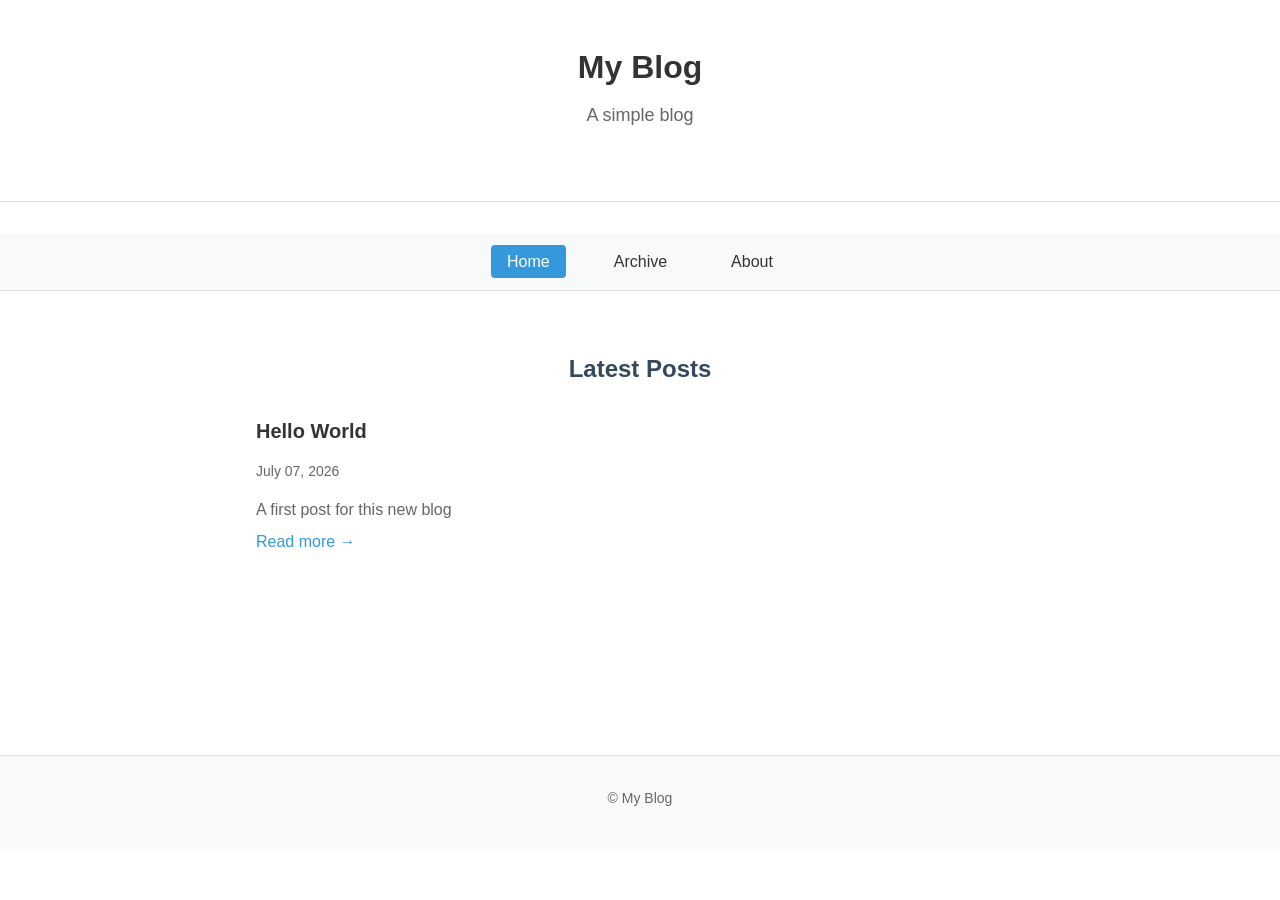
==== index.html @ 63f061d1 "deploy: 9b6d5280cbc20ee9807d1085f10e01f6cc9b8461" ====
<!DOCTYPE html>
<html lang="en">
<head>
    <meta charset="UTF-8">
    <meta name="viewport" content="width=device-width, initial-scale=1.0">
    <meta name="description" content="A simple blog">
    
    <meta property="og:title" content="My Blog">
    <meta property="og:description" content="A simple blog">
    <meta property="og:type" content="website">
    <meta property="og:url" content="/">
    <meta property="og:site_name" content="My Blog">
    
    <title>My Blog</title>
    <link rel="stylesheet" href="/assets/style.css">
</head>
<body>
    <header class="site-header">
        <div class="container">
            <h1 class="site-title">
                <a href="/">My Blog</a>
            </h1>
            <p class="site-description">A simple blog</p>
        </div>
    </header>
    
    <nav class="site-navigation">
        <div class="container">
            <ul class="nav-links">
                <li><a href="/" class="active">Home</a></li>
                <li><a href="/archive.html">Archive</a></li>
                <li><a href="/about.html">About</a></li>
            </ul>
        </div>
    </nav>
    
    <main class="site-content">
        <div class="container">
            <section class="post-list">
                <h2>Latest Posts</h2>
                
                <article class="post-summary">
                    <h3 class="post-title">
                        <a href="/posts/hello-world/">Hello World</a>
                    </h3>
                    <div class="post-meta">
                        <time datetime="2026-07-07T00:00:00">July 07, 2026</time>
                    </div>
                    <div class="post-excerpt">
                        A first post for this new blog
                    </div>
                    <a href="/posts/hello-world/" class="read-more">Read more &rarr;</a>
                </article>
            </section>
            
            
        </div>
    </main>
    
    <footer class="site-footer">
        <div class="container">
            <p>&copy; My Blog</p>
        </div>
    </footer>
</body>
</html>
---- assets/style.css ----
/*
 * Main CSS for static blog
 * Clean, minimal design with focus on readability
 * No JavaScript required - pure HTML + CSS
 */

/* ============================================
   CSS Variables / Theme Colors
   ============================================ */
:root {
    /* Primary colors */
    --color-primary: #2c3e50;
    --color-secondary: #34495e;
    --color-accent: #3498db;
    
    /* Text colors */
    --color-text: #333;
    --color-text-light: #666;
    --color-text-lighter: #999;
    
    /* Background colors */
    --color-bg: #fff;
    --color-bg-light: #f8f9fa;
    --color-bg-dark: #f0f0f0;
    
    /* Border colors */
    --color-border: #e0e0e0;
    --color-border-dark: #ccc;
    
    /* Link colors */
    --color-link: #3498db;
    --color-link-hover: #2980b9;
    --color-link-visited: #9b59b6;
    
    /* Code colors */
    --color-code-bg: #f5f5f5;
    --color-code-border: #ddd;
    --color-code-text: #d14;
    
    /* Spacing */
    --spacing-sm: 0.5rem;
    --spacing-md: 1rem;
    --spacing-lg: 1.5rem;
    --spacing-xl: 2rem;
    --spacing-2xl: 3rem;
    
    /* Typography */
    --font-size-sm: 0.875rem;
    --font-size-base: 1rem;
    --font-size-lg: 1.125rem;
    --font-size-xl: 1.25rem;
    --font-size-2xl: 1.5rem;
    --font-size-3xl: 2rem;
    
    /* Line heights */
    --line-height-tight: 1.2;
    --line-height-normal: 1.5;
    --line-height-relaxed: 1.75;
    
    /* Max widths */
    --max-width-sm: 600px;
    --max-width-md: 800px;
    --max-width-lg: 1000px;
    --max-width-xl: 1200px;
    
    /* Border radius */
    --radius-sm: 4px;
    --radius-md: 6px;
    --radius-lg: 8px;
    
    /* Transitions */
    --transition-fast: 0.15s ease;
    --transition-normal: 0.25s ease;
}

/* ============================================
   Reset / Base Styles
   ============================================ */
*, *::before, *::after {
    box-sizing: border-box;
    margin: 0;
    padding: 0;
}

html {
    scroll-behavior: smooth;
}

body {
    font-family: -apple-system, BlinkMacSystemFont, "Segoe UI", Roboto, "Helvetica Neue", Arial, sans-serif;
    line-height: var(--line-height-normal);
    color: var(--color-text);
    background-color: var(--color-bg);
    font-size: var(--font-size-base);
}

/* ============================================
   Typography
   ============================================ */
h1, h2, h3, h4, h5, h6 {
    font-weight: 600;
    line-height: var(--line-height-tight);
    margin-bottom: var(--spacing-md);
    color: var(--color-text);
}

h1 { font-size: var(--font-size-3xl); }
h2 { font-size: var(--font-size-2xl); }
h3 { font-size: var(--font-size-xl); }
h4 { font-size: var(--font-size-lg); }
h5 { font-size: var(--font-size-base); }
h6 { font-size: var(--font-size-sm); }

p {
    margin-bottom: var(--spacing-lg);
}

a {
    color: var(--color-link);
    text-decoration: underline;
    transition: color var(--transition-normal);
}

a:hover {
    color: var(--color-link-hover);
}

a:visited {
    color: var(--color-link-visited);
}

/* ============================================
   Layout
   ============================================ */
.container {
    width: 100%;
    max-width: var(--max-width-md);
    margin: 0 auto;
    padding: 0 var(--spacing-md);
}

/* ============================================
   Site Header
   ============================================ */
.site-header {
    background-color: var(--color-bg);
    border-bottom: 1px solid var(--color-border);
    padding: var(--spacing-2xl) 0;
    margin-bottom: var(--spacing-xl);
}

.site-header .container {
    text-align: center;
}

.site-title {
    margin-bottom: var(--spacing-md);
}

.site-title a {
    color: var(--color-text);
    text-decoration: none;
}

.site-title a:hover {
    color: var(--color-link);
}

.site-description {
    color: var(--color-text-light);
    font-size: var(--font-size-lg);
}

/* ============================================
   Site Navigation
   ============================================ */
.site-navigation {
    background-color: var(--color-bg-light);
    border-bottom: 1px solid var(--color-border);
    padding: var(--spacing-md) 0;
    margin-bottom: var(--spacing-xl);
}

.site-navigation .nav-links {
    display: flex;
    justify-content: center;
    list-style: none;
    gap: var(--spacing-xl);
}

.site-navigation .nav-links li {
    margin: 0;
}

.site-navigation .nav-links a {
    text-decoration: none;
    font-weight: 500;
    color: var(--color-text);
    padding: var(--spacing-sm) var(--spacing-md);
    border-radius: var(--radius-sm);
    transition: all var(--transition-normal);
}

.site-navigation .nav-links a:hover {
    background-color: var(--color-bg-dark);
    color: var(--color-link);
}

.site-navigation .nav-links a.active {
    background-color: var(--color-link);
    color: white;
}

/* ============================================
   Site Content
   ============================================ */
.site-content {
    padding: var(--spacing-xl) 0;
    min-height: 400px;
}

/* ============================================
   Post List / Summary
   ============================================ */
.post-list {
    margin-bottom: var(--spacing-xl);
}

.post-list h2 {
    margin-bottom: var(--spacing-xl);
    text-align: center;
    color: var(--color-secondary);
}

.post-summary {
    border-bottom: 1px solid var(--color-border);
    padding-bottom: var(--spacing-lg);
    margin-bottom: var(--spacing-xl);
}

.post-summary:last-child {
    border-bottom: none;
    margin-bottom: 0;
}

.post-title {
    margin-bottom: var(--spacing-sm);
}

.post-title a {
    text-decoration: none;
    color: var(--color-text);
    font-size: var(--font-size-xl);
}

.post-title a:hover {
    color: var(--color-link);
}

.post-meta {
    color: var(--color-text-light);
    font-size: var(--font-size-sm);
    margin-bottom: var(--spacing-md);
}

.post-excerpt {
    color: var(--color-text-light);
    font-size: var(--font-size-base);
}

.read-more {
    display: inline-block;
    text-decoration: none;
    color: var(--color-link);
    font-weight: 500;
    margin-top: var(--spacing-sm);
}

.read-more:hover {
    color: var(--color-link-hover);
    text-decoration: underline;
}

/* ============================================
   Full Post
   ============================================ */
.post-full {
    background-color: var(--color-bg);
    border-radius: var(--radius-md);
    padding: var(--spacing-xl);
    box-shadow: 0 2px 4px rgba(0, 0, 0, 0.1);
}

.post-header {
    margin-bottom: var(--spacing-xl);
    border-bottom: 1px solid var(--color-border);
    padding-bottom: var(--spacing-lg);
}

.post-title {
    font-size: var(--font-size-2xl);
    margin-bottom: var(--spacing-md);
}

.post-meta {
    display: flex;
    gap: var(--spacing-md);
    font-size: var(--font-size-sm);
    color: var(--color-text-light);
}

.post-content {
    line-height: var(--line-height-relaxed);
}

.post-content h1,
.post-content h2,
.post-content h3,
.post-content h4,
.post-content h5,
.post-content h6 {
    margin-top: var(--spacing-xl);
    margin-bottom: var(--spacing-lg);
}

.post-content p {
    margin-bottom: var(--spacing-lg);
}

.post-content ul,
.post-content ol {
    margin-bottom: var(--spacing-lg);
    padding-left: var(--spacing-xl);
}

.post-content li {
    margin-bottom: var(--spacing-sm);
}

.post-content blockquote {
    border-left: 4px solid var(--color-border-dark);
    padding-left: var(--spacing-md);
    margin-left: 0;
    color: var(--color-text-light);
    font-style: italic;
    margin-bottom: var(--spacing-lg);
}

.post-content pre {
    background-color: var(--color-code-bg);
    border: 1px solid var(--color-code-border);
    border-radius: var(--radius-sm);
    padding: var(--spacing-md);
    overflow-x: auto;
    margin-bottom: var(--spacing-lg);
}

.post-content code {
    background-color: var(--color-code-bg);
    border: 1px solid var(--color-code-border);
    border-radius: var(--radius-sm);
    padding: 0 var(--spacing-sm);
    font-family: "SFMono-Regular", Consolas, "Liberation Mono", Menlo, monospace;
    font-size: var(--font-size-sm);
    color: var(--color-code-text);
}

.post-content pre code {
    background-color: transparent;
    border: none;
    padding: 0;
    font-size: var(--font-size-sm);
}

.post-content hr {
    border: 0;
    border-top: 1px solid var(--color-border);
    margin: var(--spacing-xl) 0;
}

.post-content img {
    max-width: 100%;
    height: auto;
    margin: var(--spacing-lg) 0;
    border-radius: var(--radius-md);
}

.post-content a {
    color: var(--color-link);
}

.post-content a:hover {
    color: var(--color-link-hover);
}

.post-footer {
    margin-top: var(--spacing-xl);
    padding-top: var(--spacing-lg);
    border-top: 1px solid var(--color-border);
    font-size: var(--font-size-sm);
    color: var(--color-text-light);
    text-align: right;
}

/* ============================================
   Post Navigation
   ============================================ */
.post-navigation {
    margin-top: var(--spacing-xl);
    text-align: center;
}

.back-link {
    display: inline-block;
    text-decoration: none;
    color: var(--color-text-light);
    font-size: var(--font-size-base);
    padding: var(--spacing-md) var(--spacing-lg);
    border: 1px solid var(--color-border);
    border-radius: var(--radius-md);
    transition: all var(--transition-normal);
}

.back-link:hover {
    background-color: var(--color-bg-light);
    color: var(--color-link);
    border-color: var(--color-link);
}

/* ============================================
   Pagination
   ============================================ */
.pagination {
    display: flex;
    justify-content: center;
    align-items: center;
    gap: var(--spacing-md);
    margin-top: var(--spacing-xl);
    flex-wrap: wrap;
}

.pagination .prev-page,
.pagination .next-page {
    display: inline-block;
    text-decoration: none;
    color: var(--color-link);
    font-weight: 500;
    padding: var(--spacing-sm) var(--spacing-md);
    border: 1px solid var(--color-border);
    border-radius: var(--radius-md);
    transition: all var(--transition-normal);
}

.pagination .prev-page:hover,
.pagination .next-page:hover {
    background-color: var(--color-bg-light);
    color: var(--color-link-hover);
}

.pagination-info {
    color: var(--color-text-light);
    font-size: var(--font-size-sm);
}

/* ============================================
   Site Footer
   ============================================ */
.site-footer {
    background-color: var(--color-bg-light);
    border-top: 1px solid var(--color-border);
    padding: var(--spacing-xl) 0;
    margin-top: var(--spacing-xl);
    text-align: center;
    color: var(--color-text-light);
    font-size: var(--font-size-sm);
}

.site-footer p {
    margin-bottom: var(--spacing-sm);
}

/* ============================================
   Responsive Design
   ============================================ */
@media (max-width: 768px) {
    .container {
        padding: 0 var(--spacing-sm);
    }
    
    .site-navigation .nav-links {
        flex-direction: column;
        align-items: center;
        gap: var(--spacing-md);
    }
    
    .site-header,
    .site-navigation {
        padding: var(--spacing-lg) 0;
    }
    
    .site-content {
        padding: var(--spacing-lg) 0;
    }
    
    .post-full {
        padding: var(--spacing-lg);
    }
    
    .pagination {
        flex-direction: column;
        gap: var(--spacing-md);
    }
}

@media (max-width: 480px) {
    h1 { font-size: var(--font-size-2xl); }
    h2 { font-size: var(--font-size-xl); }
    h3 { font-size: var(--font-size-lg); }
    
    .container {
        max-width: 100%;
    }
}

/* ============================================
   Print Styles
   ============================================ */
@media print {
    body {
        background: white;
        color: black;
    }
    
    .site-header,
    .site-navigation,
    .site-footer,
    .pagination,
    .post-navigation {
        display: none !important;
    }
    
    .post-full {
        box-shadow: none;
        border: none;
        padding: 0;
    }
    
    a {
        text-decoration: none;
        color: inherit;
    }
    
    pre {
        background: #f5f5f5;
        border: 1px solid #ddd;
    }
    
    code {
        background: #f5f5f5;
        border: 1px solid #ddd;
    }
}

/* ============================================
   Dark Mode Support (Optional)
   ============================================ */
@media (prefers-color-scheme: dark) {
    :root {
        --color-bg: #1a1a1a;
        --color-bg-light: #252525;
        --color-bg-dark: #151515;
        --color-text: #e0e0e0;
        --color-text-light: #a0a0a0;
        --color-text-lighter: #707070;
        --color-border: #404040;
        --color-border-dark: #505050;
        --color-code-bg: #2d2d2d;
        --color-code-border: #404040;
        --color-code-text: #f8f8f2;
        --color-link: #58a6ff;
        --color-link-hover: #79c0ff;
        --color-link-visited: #bc94e0;
    }
    
    .post-full {
        background-color: var(--color-bg-light);
    }
}

/* ============================================
   Utility Classes
   ============================================ */
.clearfix::after {
    content: "";
    display: table;
    clear: both;
}

.text-center { text-align: center; }
.text-left { text-align: left; }
.text-right { text-align: right; }

.mt-sm { margin-top: var(--spacing-sm); }
.mt-md { margin-top: var(--spacing-md); }
.mt-lg { margin-top: var(--spacing-lg); }
.mt-xl { margin-top: var(--spacing-xl); }

.mb-sm { margin-bottom: var(--spacing-sm); }
.mb-md { margin-bottom: var(--spacing-md); }
.mb-lg { margin-bottom: var(--spacing-lg); }
.mb-xl { margin-bottom: var(--spacing-xl); }

.hidden { display: none; }
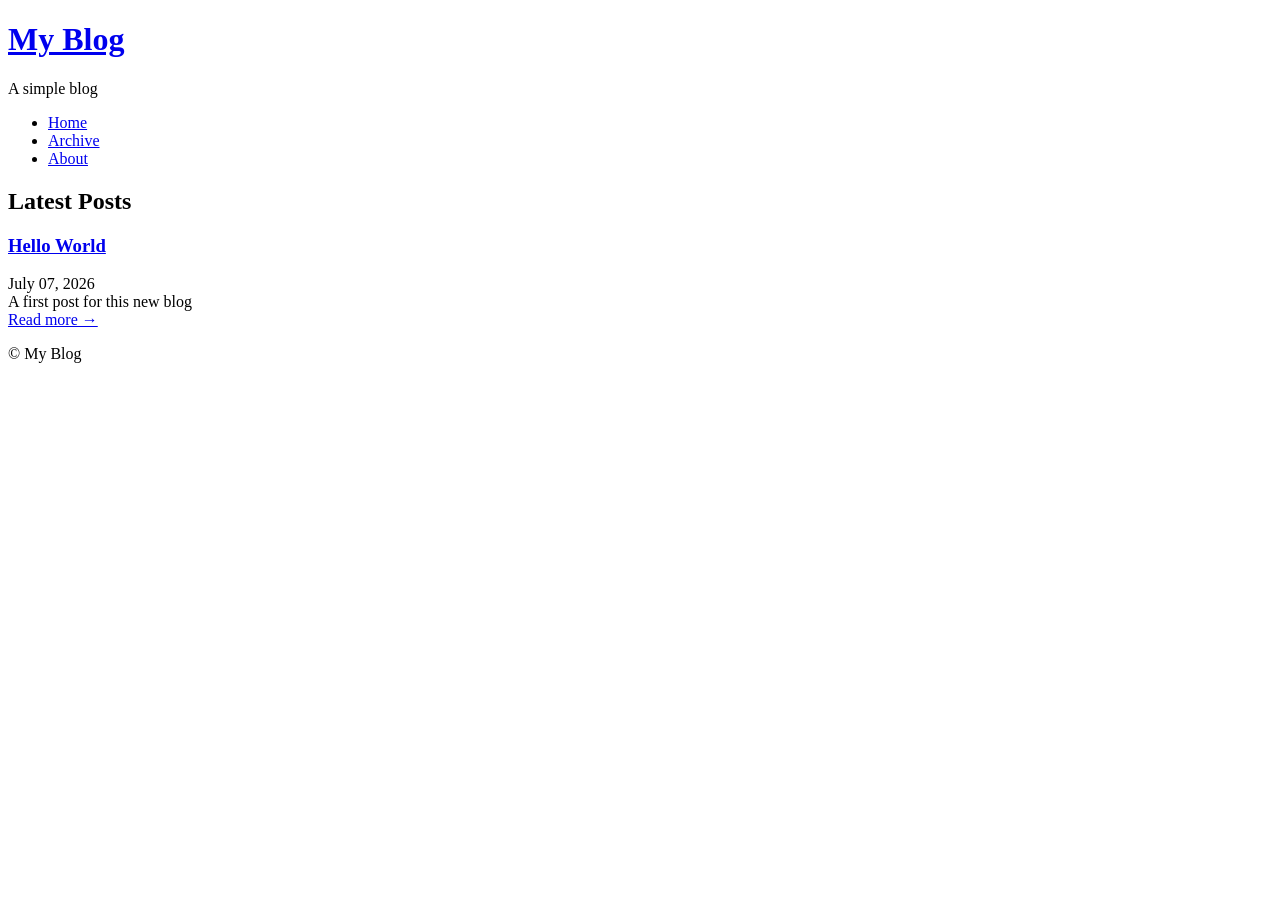
==== commit fbfadfe4: "deploy: c3e49863c03a83080141f49167c800b4b06902db" ====
--- a/index.html
+++ b/index.html
@@ -8,17 +8,18 @@
     <meta property="og:title" content="My Blog">
     <meta property="og:description" content="A simple blog">
     <meta property="og:type" content="website">
-    <meta property="og:url" content="/">
+    <meta property="og:url" content="/non-us.overgaard.org.github.io/">
     <meta property="og:site_name" content="My Blog">
     
     <title>My Blog</title>
-    <link rel="stylesheet" href="/assets/style.css">
+    <link rel="icon" href="/non-us.overgaard.org.github.io/assets/favicon.ico" type="image/x-icon">
+    <link rel="stylesheet" href="/non-us.overgaard.org.github.io/assets/style.css">
 </head>
 <body>
     <header class="site-header">
         <div class="container">
             <h1 class="site-title">
-                <a href="/">My Blog</a>
+                <a href="/non-us.overgaard.org.github.io/">My Blog</a>
             </h1>
             <p class="site-description">A simple blog</p>
         </div>
@@ -27,9 +28,9 @@
     <nav class="site-navigation">
         <div class="container">
             <ul class="nav-links">
-                <li><a href="/" class="active">Home</a></li>
-                <li><a href="/archive.html">Archive</a></li>
-                <li><a href="/about.html">About</a></li>
+                <li><a href="/non-us.overgaard.org.github.io/" class="active">Home</a></li>
+                <li><a href="/non-us.overgaard.org.github.io/archive.html">Archive</a></li>
+                <li><a href="/non-us.overgaard.org.github.io/about.html">About</a></li>
             </ul>
         </div>
     </nav>
@@ -41,7 +42,7 @@
                 
                 <article class="post-summary">
                     <h3 class="post-title">
-                        <a href="/posts/hello-world/">Hello World</a>
+                        <a href="/non-us.overgaard.org.github.io/posts/hello-world/">Hello World</a>
                     </h3>
                     <div class="post-meta">
                         <time datetime="2026-07-07T00:00:00">July 07, 2026</time>
@@ -49,7 +50,7 @@
                     <div class="post-excerpt">
                         A first post for this new blog
                     </div>
-                    <a href="/posts/hello-world/" class="read-more">Read more &rarr;</a>
+                    <a href="/non-us.overgaard.org.github.io/posts/hello-world/" class="read-more">Read more &rarr;</a>
                 </article>
             </section>
             
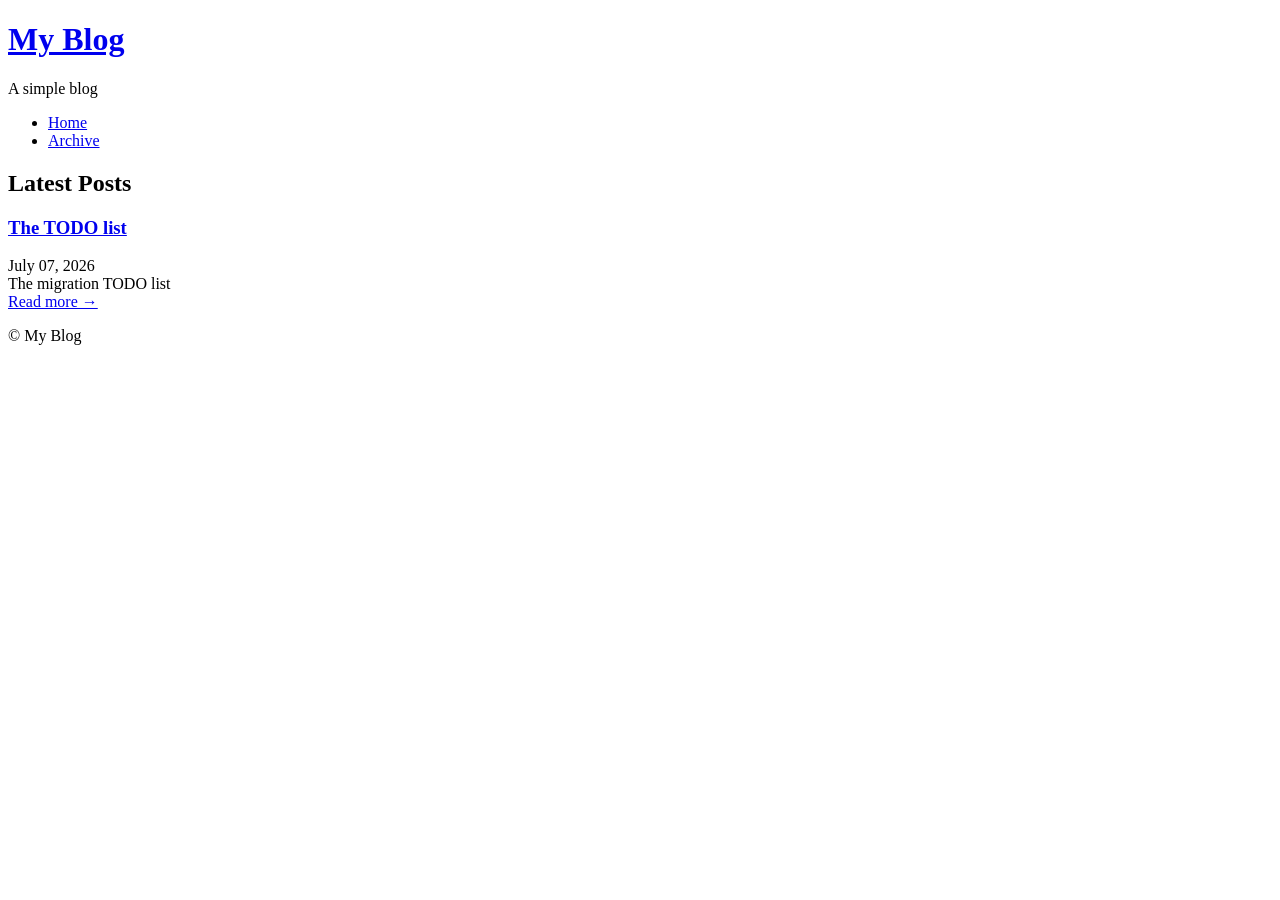
==== commit 6da559fa: "deploy: 572057508ede7924e4f6842fadabdc45c36a08c8" ====
--- a/index.html
+++ b/index.html
@@ -30,7 +30,6 @@
             <ul class="nav-links">
                 <li><a href="/non-us.overgaard.org.github.io/" class="active">Home</a></li>
                 <li><a href="/non-us.overgaard.org.github.io/archive.html">Archive</a></li>
-                <li><a href="/non-us.overgaard.org.github.io/about.html">About</a></li>
             </ul>
         </div>
     </nav>
@@ -42,15 +41,15 @@
                 
                 <article class="post-summary">
                     <h3 class="post-title">
-                        <a href="/non-us.overgaard.org.github.io/posts/hello-world/">Hello World</a>
+                        <a href="/non-us.overgaard.org.github.io/posts/the-todo-list/">The TODO list</a>
                     </h3>
                     <div class="post-meta">
                         <time datetime="2026-07-07T00:00:00">July 07, 2026</time>
                     </div>
                     <div class="post-excerpt">
-                        A first post for this new blog
+                        The migration TODO list
                     </div>
-                    <a href="/non-us.overgaard.org.github.io/posts/hello-world/" class="read-more">Read more &rarr;</a>
+                    <a href="/non-us.overgaard.org.github.io/posts/the-todo-list/" class="read-more">Read more &rarr;</a>
                 </article>
             </section>
             
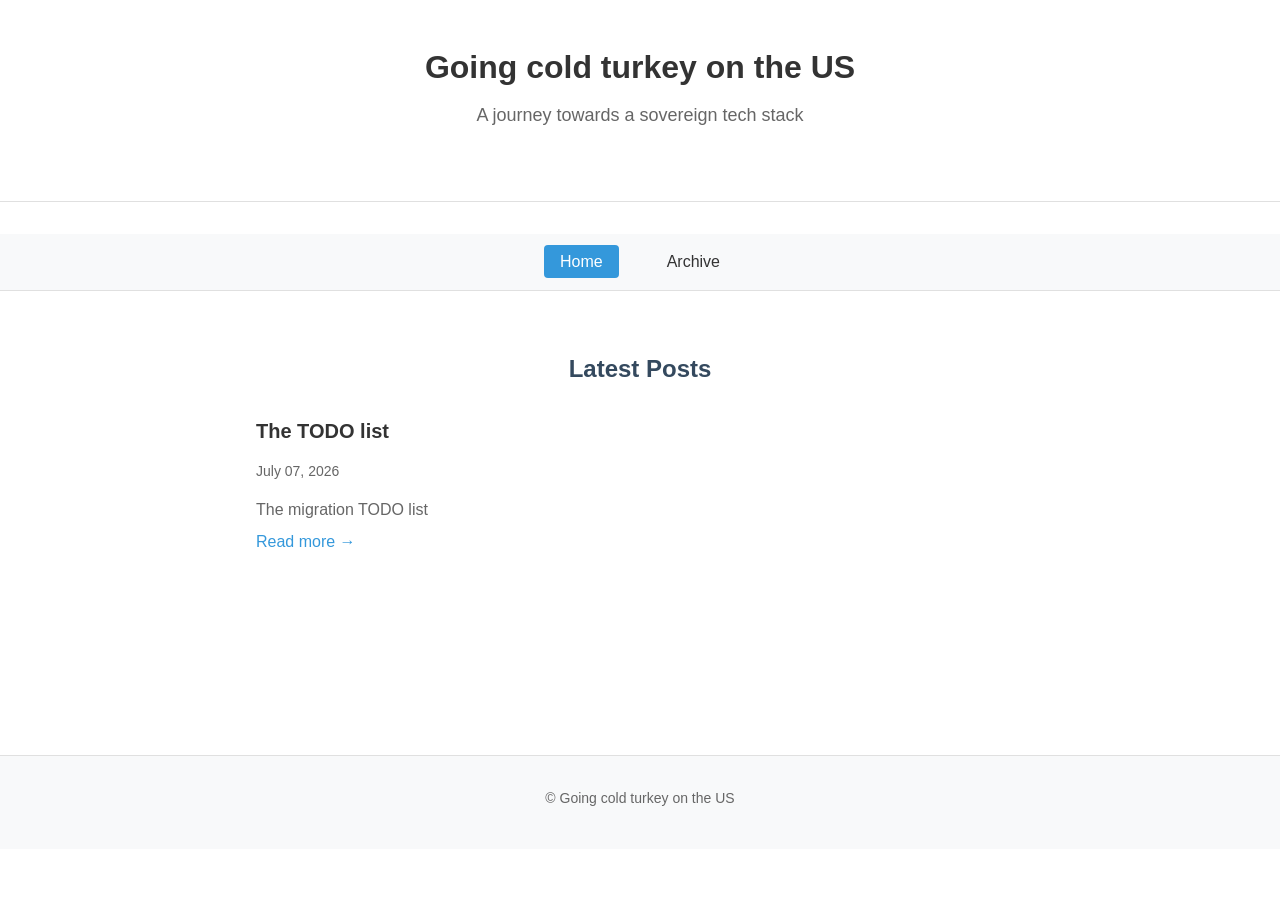
==== commit d17ad123: "Publish site: ${github.sha} 4b8987ff3e7a2557f955aade684b04a42973f3e4" ====
--- a/index.html
+++ b/index.html
@@ -3,33 +3,32 @@
 <head>
     <meta charset="UTF-8">
     <meta name="viewport" content="width=device-width, initial-scale=1.0">
-    <meta name="description" content="A simple blog">
+    <meta name="description" content="A journey towards a sovereign tech stack">
     
-    <meta property="og:title" content="My Blog">
-    <meta property="og:description" content="A simple blog">
+    <meta property="og:title" content="Going cold turkey on the US">
+    <meta property="og:description" content="A journey towards a sovereign tech stack">
     <meta property="og:type" content="website">
-    <meta property="og:url" content="/non-us.overgaard.org.github.io/">
-    <meta property="og:site_name" content="My Blog">
+    <meta property="og:site_name" content="Going cold turkey on the US">
     
-    <title>My Blog</title>
-    <link rel="icon" href="/non-us.overgaard.org.github.io/assets/favicon.ico" type="image/x-icon">
-    <link rel="stylesheet" href="/non-us.overgaard.org.github.io/assets/style.css">
+    <title>Going cold turkey on the US</title>
+    <link rel="icon" href="assets/favicon.ico" type="image/x-icon">
+    <link rel="stylesheet" href="assets/style.css">
 </head>
 <body>
     <header class="site-header">
         <div class="container">
             <h1 class="site-title">
-                <a href="/non-us.overgaard.org.github.io/">My Blog</a>
+                <a href="">Going cold turkey on the US</a>
             </h1>
-            <p class="site-description">A simple blog</p>
+            <p class="site-description">A journey towards a sovereign tech stack</p>
         </div>
     </header>
     
     <nav class="site-navigation">
         <div class="container">
             <ul class="nav-links">
-                <li><a href="/non-us.overgaard.org.github.io/" class="active">Home</a></li>
-                <li><a href="/non-us.overgaard.org.github.io/archive.html">Archive</a></li>
+                <li><a href="" class="active">Home</a></li>
+                <li><a href="archive.html">Archive</a></li>
             </ul>
         </div>
     </nav>
@@ -41,7 +40,7 @@
                 
                 <article class="post-summary">
                     <h3 class="post-title">
-                        <a href="/non-us.overgaard.org.github.io/posts/the-todo-list/">The TODO list</a>
+                        <a href="posts/the-todo-list/">The TODO list</a>
                     </h3>
                     <div class="post-meta">
                         <time datetime="2026-07-07T00:00:00">July 07, 2026</time>
@@ -49,7 +48,7 @@
                     <div class="post-excerpt">
                         The migration TODO list
                     </div>
-                    <a href="/non-us.overgaard.org.github.io/posts/the-todo-list/" class="read-more">Read more &rarr;</a>
+                    <a href="posts/the-todo-list/" class="read-more">Read more &rarr;</a>
                 </article>
             </section>
             
@@ -59,7 +58,7 @@
     
     <footer class="site-footer">
         <div class="container">
-            <p>&copy; My Blog</p>
+            <p>&copy; Going cold turkey on the US</p>
         </div>
     </footer>
 </body>
--- a/assets/style.css
+++ b/assets/style.css
@@ -0,0 +1,613 @@
+/*
+ * Main CSS for static blog
+ * Clean, minimal design with focus on readability
+ * No JavaScript required - pure HTML + CSS
+ */
+
+/* ============================================
+   CSS Variables / Theme Colors
+   ============================================ */
+:root {
+    /* Primary colors */
+    --color-primary: #2c3e50;
+    --color-secondary: #34495e;
+    --color-accent: #3498db;
+    
+    /* Text colors */
+    --color-text: #333;
+    --color-text-light: #666;
+    --color-text-lighter: #999;
+    
+    /* Background colors */
+    --color-bg: #fff;
+    --color-bg-light: #f8f9fa;
+    --color-bg-dark: #f0f0f0;
+    
+    /* Border colors */
+    --color-border: #e0e0e0;
+    --color-border-dark: #ccc;
+    
+    /* Link colors */
+    --color-link: #3498db;
+    --color-link-hover: #2980b9;
+    --color-link-visited: #9b59b6;
+    
+    /* Code colors */
+    --color-code-bg: #f5f5f5;
+    --color-code-border: #ddd;
+    --color-code-text: #d14;
+    
+    /* Spacing */
+    --spacing-sm: 0.5rem;
+    --spacing-md: 1rem;
+    --spacing-lg: 1.5rem;
+    --spacing-xl: 2rem;
+    --spacing-2xl: 3rem;
+    
+    /* Typography */
+    --font-size-sm: 0.875rem;
+    --font-size-base: 1rem;
+    --font-size-lg: 1.125rem;
+    --font-size-xl: 1.25rem;
+    --font-size-2xl: 1.5rem;
+    --font-size-3xl: 2rem;
+    
+    /* Line heights */
+    --line-height-tight: 1.2;
+    --line-height-normal: 1.5;
+    --line-height-relaxed: 1.75;
+    
+    /* Max widths */
+    --max-width-sm: 600px;
+    --max-width-md: 800px;
+    --max-width-lg: 1000px;
+    --max-width-xl: 1200px;
+    
+    /* Border radius */
+    --radius-sm: 4px;
+    --radius-md: 6px;
+    --radius-lg: 8px;
+    
+    /* Transitions */
+    --transition-fast: 0.15s ease;
+    --transition-normal: 0.25s ease;
+}
+
+/* ============================================
+   Reset / Base Styles
+   ============================================ */
+*, *::before, *::after {
+    box-sizing: border-box;
+    margin: 0;
+    padding: 0;
+}
+
+html {
+    scroll-behavior: smooth;
+}
+
+body {
+    font-family: -apple-system, BlinkMacSystemFont, "Segoe UI", Roboto, "Helvetica Neue", Arial, sans-serif;
+    line-height: var(--line-height-normal);
+    color: var(--color-text);
+    background-color: var(--color-bg);
+    font-size: var(--font-size-base);
+}
+
+/* ============================================
+   Typography
+   ============================================ */
+h1, h2, h3, h4, h5, h6 {
+    font-weight: 600;
+    line-height: var(--line-height-tight);
+    margin-bottom: var(--spacing-md);
+    color: var(--color-text);
+}
+
+h1 { font-size: var(--font-size-3xl); }
+h2 { font-size: var(--font-size-2xl); }
+h3 { font-size: var(--font-size-xl); }
+h4 { font-size: var(--font-size-lg); }
+h5 { font-size: var(--font-size-base); }
+h6 { font-size: var(--font-size-sm); }
+
+p {
+    margin-bottom: var(--spacing-lg);
+}
+
+a {
+    color: var(--color-link);
+    text-decoration: underline;
+    transition: color var(--transition-normal);
+}
+
+a:hover {
+    color: var(--color-link-hover);
+}
+
+a:visited {
+    color: var(--color-link-visited);
+}
+
+/* ============================================
+   Layout
+   ============================================ */
+.container {
+    width: 100%;
+    max-width: var(--max-width-md);
+    margin: 0 auto;
+    padding: 0 var(--spacing-md);
+}
+
+/* ============================================
+   Site Header
+   ============================================ */
+.site-header {
+    background-color: var(--color-bg);
+    border-bottom: 1px solid var(--color-border);
+    padding: var(--spacing-2xl) 0;
+    margin-bottom: var(--spacing-xl);
+}
+
+.site-header .container {
+    text-align: center;
+}
+
+.site-title {
+    margin-bottom: var(--spacing-md);
+}
+
+.site-title a {
+    color: var(--color-text);
+    text-decoration: none;
+}
+
+.site-title a:hover {
+    color: var(--color-link);
+}
+
+.site-description {
+    color: var(--color-text-light);
+    font-size: var(--font-size-lg);
+}
+
+/* ============================================
+   Site Navigation
+   ============================================ */
+.site-navigation {
+    background-color: var(--color-bg-light);
+    border-bottom: 1px solid var(--color-border);
+    padding: var(--spacing-md) 0;
+    margin-bottom: var(--spacing-xl);
+}
+
+.site-navigation .nav-links {
+    display: flex;
+    justify-content: center;
+    list-style: none;
+    gap: var(--spacing-xl);
+}
+
+.site-navigation .nav-links li {
+    margin: 0;
+}
+
+.site-navigation .nav-links a {
+    text-decoration: none;
+    font-weight: 500;
+    color: var(--color-text);
+    padding: var(--spacing-sm) var(--spacing-md);
+    border-radius: var(--radius-sm);
+    transition: all var(--transition-normal);
+}
+
+.site-navigation .nav-links a:hover {
+    background-color: var(--color-bg-dark);
+    color: var(--color-link);
+}
+
+.site-navigation .nav-links a.active {
+    background-color: var(--color-link);
+    color: white;
+}
+
+/* ============================================
+   Site Content
+   ============================================ */
+.site-content {
+    padding: var(--spacing-xl) 0;
+    min-height: 400px;
+}
+
+/* ============================================
+   Post List / Summary
+   ============================================ */
+.post-list {
+    margin-bottom: var(--spacing-xl);
+}
+
+.post-list h2 {
+    margin-bottom: var(--spacing-xl);
+    text-align: center;
+    color: var(--color-secondary);
+}
+
+.post-summary {
+    border-bottom: 1px solid var(--color-border);
+    padding-bottom: var(--spacing-lg);
+    margin-bottom: var(--spacing-xl);
+}
+
+.post-summary:last-child {
+    border-bottom: none;
+    margin-bottom: 0;
+}
+
+.post-title {
+    margin-bottom: var(--spacing-sm);
+}
+
+.post-title a {
+    text-decoration: none;
+    color: var(--color-text);
+    font-size: var(--font-size-xl);
+}
+
+.post-title a:hover {
+    color: var(--color-link);
+}
+
+.post-meta {
+    color: var(--color-text-light);
+    font-size: var(--font-size-sm);
+    margin-bottom: var(--spacing-md);
+}
+
+.post-excerpt {
+    color: var(--color-text-light);
+    font-size: var(--font-size-base);
+}
+
+.read-more {
+    display: inline-block;
+    text-decoration: none;
+    color: var(--color-link);
+    font-weight: 500;
+    margin-top: var(--spacing-sm);
+}
+
+.read-more:hover {
+    color: var(--color-link-hover);
+    text-decoration: underline;
+}
+
+/* ============================================
+   Full Post
+   ============================================ */
+.post-full {
+    background-color: var(--color-bg);
+    border-radius: var(--radius-md);
+    padding: var(--spacing-xl);
+    box-shadow: 0 2px 4px rgba(0, 0, 0, 0.1);
+}
+
+.post-header {
+    margin-bottom: var(--spacing-xl);
+    border-bottom: 1px solid var(--color-border);
+    padding-bottom: var(--spacing-lg);
+}
+
+.post-title {
+    font-size: var(--font-size-2xl);
+    margin-bottom: var(--spacing-md);
+}
+
+.post-meta {
+    display: flex;
+    gap: var(--spacing-md);
+    font-size: var(--font-size-sm);
+    color: var(--color-text-light);
+}
+
+.post-content {
+    line-height: var(--line-height-relaxed);
+}
+
+.post-content h1,
+.post-content h2,
+.post-content h3,
+.post-content h4,
+.post-content h5,
+.post-content h6 {
+    margin-top: var(--spacing-xl);
+    margin-bottom: var(--spacing-lg);
+}
+
+.post-content p {
+    margin-bottom: var(--spacing-lg);
+}
+
+.post-content ul,
+.post-content ol {
+    margin-bottom: var(--spacing-lg);
+    padding-left: var(--spacing-xl);
+}
+
+.post-content li {
+    margin-bottom: var(--spacing-sm);
+}
+
+.post-content blockquote {
+    border-left: 4px solid var(--color-border-dark);
+    padding-left: var(--spacing-md);
+    margin-left: 0;
+    color: var(--color-text-light);
+    font-style: italic;
+    margin-bottom: var(--spacing-lg);
+}
+
+.post-content pre {
+    background-color: var(--color-code-bg);
+    border: 1px solid var(--color-code-border);
+    border-radius: var(--radius-sm);
+    padding: var(--spacing-md);
+    overflow-x: auto;
+    margin-bottom: var(--spacing-lg);
+}
+
+.post-content code {
+    background-color: var(--color-code-bg);
+    border: 1px solid var(--color-code-border);
+    border-radius: var(--radius-sm);
+    padding: 0 var(--spacing-sm);
+    font-family: "SFMono-Regular", Consolas, "Liberation Mono", Menlo, monospace;
+    font-size: var(--font-size-sm);
+    color: var(--color-code-text);
+}
+
+.post-content pre code {
+    background-color: transparent;
+    border: none;
+    padding: 0;
+    font-size: var(--font-size-sm);
+}
+
+.post-content hr {
+    border: 0;
+    border-top: 1px solid var(--color-border);
+    margin: var(--spacing-xl) 0;
+}
+
+.post-content img {
+    max-width: 100%;
+    height: auto;
+    margin: var(--spacing-lg) 0;
+    border-radius: var(--radius-md);
+}
+
+.post-content a {
+    color: var(--color-link);
+}
+
+.post-content a:hover {
+    color: var(--color-link-hover);
+}
+
+.post-footer {
+    margin-top: var(--spacing-xl);
+    padding-top: var(--spacing-lg);
+    border-top: 1px solid var(--color-border);
+    font-size: var(--font-size-sm);
+    color: var(--color-text-light);
+    text-align: right;
+}
+
+/* ============================================
+   Post Navigation
+   ============================================ */
+.post-navigation {
+    margin-top: var(--spacing-xl);
+    text-align: center;
+}
+
+.back-link {
+    display: inline-block;
+    text-decoration: none;
+    color: var(--color-text-light);
+    font-size: var(--font-size-base);
+    padding: var(--spacing-md) var(--spacing-lg);
+    border: 1px solid var(--color-border);
+    border-radius: var(--radius-md);
+    transition: all var(--transition-normal);
+}
+
+.back-link:hover {
+    background-color: var(--color-bg-light);
+    color: var(--color-link);
+    border-color: var(--color-link);
+}
+
+/* ============================================
+   Pagination
+   ============================================ */
+.pagination {
+    display: flex;
+    justify-content: center;
+    align-items: center;
+    gap: var(--spacing-md);
+    margin-top: var(--spacing-xl);
+    flex-wrap: wrap;
+}
+
+.pagination .prev-page,
+.pagination .next-page {
+    display: inline-block;
+    text-decoration: none;
+    color: var(--color-link);
+    font-weight: 500;
+    padding: var(--spacing-sm) var(--spacing-md);
+    border: 1px solid var(--color-border);
+    border-radius: var(--radius-md);
+    transition: all var(--transition-normal);
+}
+
+.pagination .prev-page:hover,
+.pagination .next-page:hover {
+    background-color: var(--color-bg-light);
+    color: var(--color-link-hover);
+}
+
+.pagination-info {
+    color: var(--color-text-light);
+    font-size: var(--font-size-sm);
+}
+
+/* ============================================
+   Site Footer
+   ============================================ */
+.site-footer {
+    background-color: var(--color-bg-light);
+    border-top: 1px solid var(--color-border);
+    padding: var(--spacing-xl) 0;
+    margin-top: var(--spacing-xl);
+    text-align: center;
+    color: var(--color-text-light);
+    font-size: var(--font-size-sm);
+}
+
+.site-footer p {
+    margin-bottom: var(--spacing-sm);
+}
+
+/* ============================================
+   Responsive Design
+   ============================================ */
+@media (max-width: 768px) {
+    .container {
+        padding: 0 var(--spacing-sm);
+    }
+    
+    .site-navigation .nav-links {
+        flex-direction: column;
+        align-items: center;
+        gap: var(--spacing-md);
+    }
+    
+    .site-header,
+    .site-navigation {
+        padding: var(--spacing-lg) 0;
+    }
+    
+    .site-content {
+        padding: var(--spacing-lg) 0;
+    }
+    
+    .post-full {
+        padding: var(--spacing-lg);
+    }
+    
+    .pagination {
+        flex-direction: column;
+        gap: var(--spacing-md);
+    }
+}
+
+@media (max-width: 480px) {
+    h1 { font-size: var(--font-size-2xl); }
+    h2 { font-size: var(--font-size-xl); }
+    h3 { font-size: var(--font-size-lg); }
+    
+    .container {
+        max-width: 100%;
+    }
+}
+
+/* ============================================
+   Print Styles
+   ============================================ */
+@media print {
+    body {
+        background: white;
+        color: black;
+    }
+    
+    .site-header,
+    .site-navigation,
+    .site-footer,
+    .pagination,
+    .post-navigation {
+        display: none !important;
+    }
+    
+    .post-full {
+        box-shadow: none;
+        border: none;
+        padding: 0;
+    }
+    
+    a {
+        text-decoration: none;
+        color: inherit;
+    }
+    
+    pre {
+        background: #f5f5f5;
+        border: 1px solid #ddd;
+    }
+    
+    code {
+        background: #f5f5f5;
+        border: 1px solid #ddd;
+    }
+}
+
+/* ============================================
+   Dark Mode Support (Optional)
+   ============================================ */
+@media (prefers-color-scheme: dark) {
+    :root {
+        --color-bg: #1a1a1a;
+        --color-bg-light: #252525;
+        --color-bg-dark: #151515;
+        --color-text: #e0e0e0;
+        --color-text-light: #a0a0a0;
+        --color-text-lighter: #707070;
+        --color-border: #404040;
+        --color-border-dark: #505050;
+        --color-code-bg: #2d2d2d;
+        --color-code-border: #404040;
+        --color-code-text: #f8f8f2;
+        --color-link: #58a6ff;
+        --color-link-hover: #79c0ff;
+        --color-link-visited: #bc94e0;
+    }
+    
+    .post-full {
+        background-color: var(--color-bg-light);
+    }
+}
+
+/* ============================================
+   Utility Classes
+   ============================================ */
+.clearfix::after {
+    content: "";
+    display: table;
+    clear: both;
+}
+
+.text-center { text-align: center; }
+.text-left { text-align: left; }
+.text-right { text-align: right; }
+
+.mt-sm { margin-top: var(--spacing-sm); }
+.mt-md { margin-top: var(--spacing-md); }
+.mt-lg { margin-top: var(--spacing-lg); }
+.mt-xl { margin-top: var(--spacing-xl); }
+
+.mb-sm { margin-bottom: var(--spacing-sm); }
+.mb-md { margin-bottom: var(--spacing-md); }
+.mb-lg { margin-bottom: var(--spacing-lg); }
+.mb-xl { margin-bottom: var(--spacing-xl); }
+
+.hidden { display: none; }
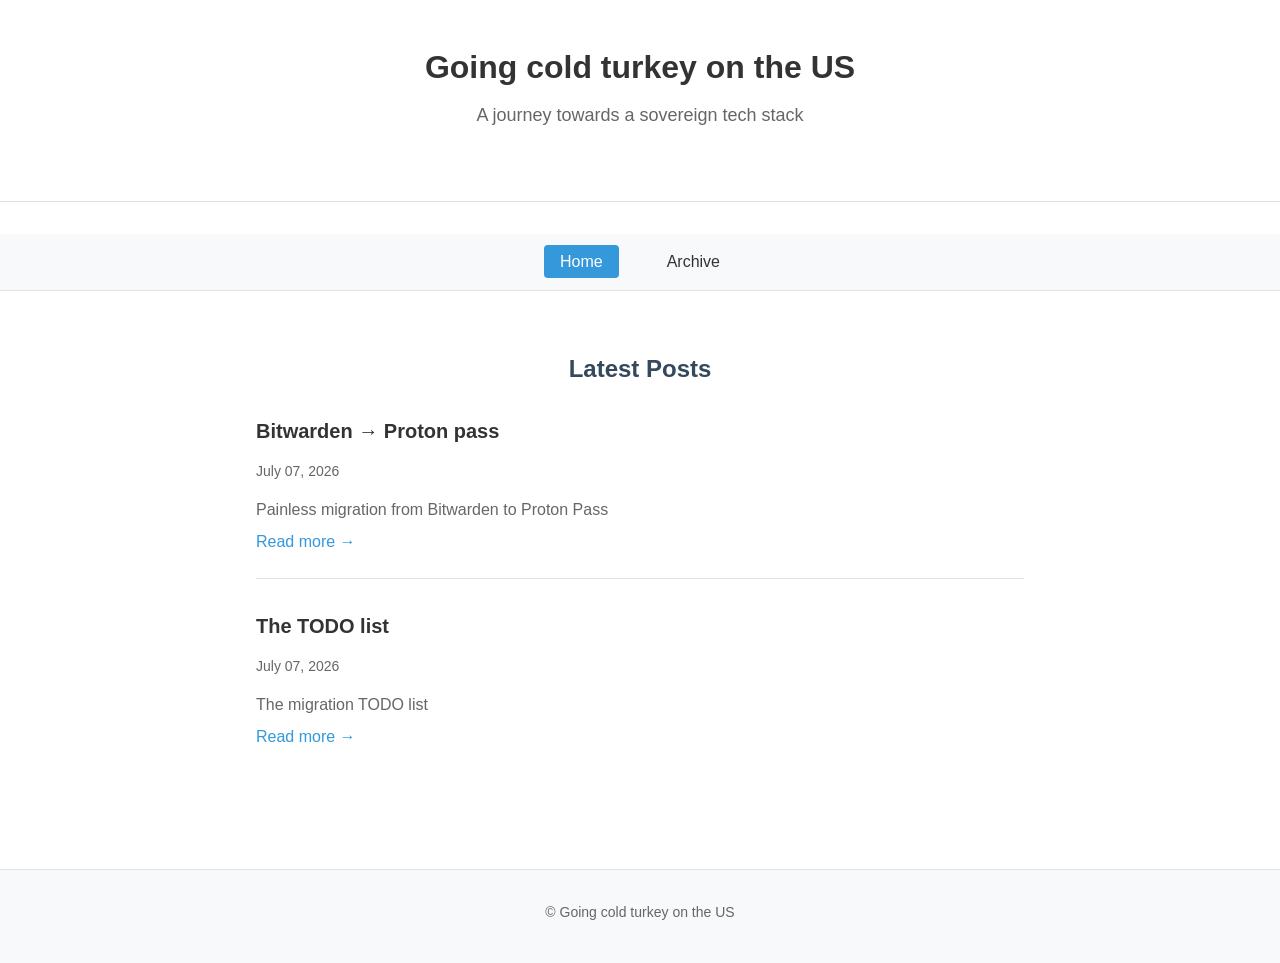
==== commit cb59f587: "Publish site: ${github.sha} 85da9b9aa7c4bda4c535f910c7372ee96f0509ee" ====
--- a/index.html
+++ b/index.html
@@ -40,6 +40,18 @@
                 
                 <article class="post-summary">
                     <h3 class="post-title">
+                        <a href="posts/bitwarden-proton-pass/">Bitwarden → Proton pass</a>
+                    </h3>
+                    <div class="post-meta">
+                        <time datetime="2026-07-07T00:00:00">July 07, 2026</time>
+                    </div>
+                    <div class="post-excerpt">
+                        Painless migration from Bitwarden to Proton Pass
+                    </div>
+                    <a href="posts/bitwarden-proton-pass/" class="read-more">Read more &rarr;</a>
+                </article>
+<article class="post-summary">
+                    <h3 class="post-title">
                         <a href="posts/the-todo-list/">The TODO list</a>
                     </h3>
                     <div class="post-meta">
